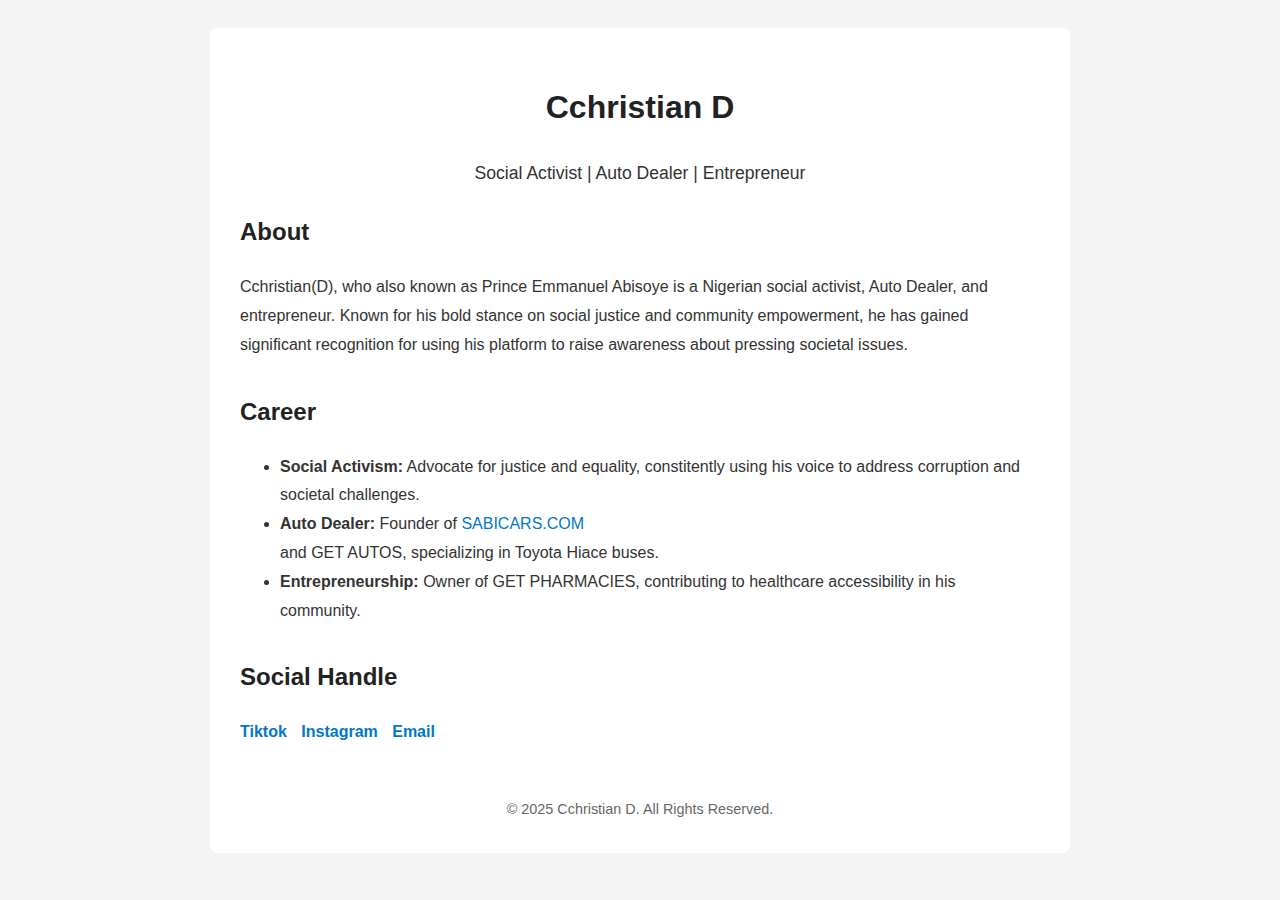
==== index.html @ 1371fea7 "Create index.html" ====
<!DOCTYPE html>
<html lang="en">
<head>
  <meta charset="UTF-8">
  <meta name="viewport" content="width=device-width, initial-scale=1.0">
  <title>Cchristian D - Portfolio</title>
  <style>
    body{
      font-family: Arial, sans-serif;
      line-height: 1.8;
      background-color: #f4f4f4;
      color: #333;
      padding: 20px;
    }
    .container {
      max-width: 800px;
      margin: 0 auto;
      background: white;
      padding: 30px;
      border-radius: 8px;
      border-shadow: 0 5px 15px rgba(0, 0, 0, 0.1);
    }
    h1, h2 {
      color: #222;
    }
    .intro {
      text-align: center;
    }
    .intro p {
      font-size: 1.1em;
    }
    .section {
      margin-bottom: 30px;
    }
    a {
      text-decoration: none;
      color: #0077cc;
    }
    .socials a {
      margin-right: 10px;
      font-weight: bold;
    }
    .footer {
      text-align: center;
      margin-top: 50px;
      font-size: 0.9em;
      color: #666;
    }
  </style>
</head>
<body>
  <div class="container">
    <!--Intro Section-->
    <section class="intro">
      <h1>Cchristian D</h1>
      <p>Social Activist | Auto Dealer | Entrepreneur</p>
    </section>

    <!--About Section-->
    <section class="section">
      <h2>About</h2>
      <p>
        Cchristian(D), who also known as Prince Emmanuel Abisoye is a Nigerian social activist, Auto Dealer, and entrepreneur. Known for his bold stance on social justice and community empowerment, he has gained significant recognition for using his platform to raise awareness about pressing societal issues.
      </p>
    </section>
    <!--Career Highlights-->
    <section class="section">
      <h2>Career</h2>
      <ul>
        <li><strong>Social Activism:</strong> Advocate for justice and equality, constitently using his voice to address corruption and societal challenges.</li>
        <li><strong>Auto Dealer:</strong> Founder of <a href=https://sabicars.com" target="_blank">SABICARS.COM</a></li> and GET AUTOS, specializing in Toyota Hiace buses.</li>
        <li><strong>Entrepreneurship:</strong> Owner of GET PHARMACIES, contributing to healthcare accessibility in his community.</li>
      </ul>
    </section>
    
    <!--Social Links-->
    <section class="section socials">
      <h2>Social Handle</h2>
      <a href="https://tiktok.com/@cchritian_d" target="_blank">Tiktok</a>
      <a href="https://instagram.com/@cchrist.d" target="_blank">Instagram</a>
      <a href="mailto:Cchristian@gmail.com">Email</a>
    </section>

    <!--footer-->
    <div class="footer">
      © 2025 Cchristian D. All Rights Reserved.
    </div>
  </div>
</body>
</html>
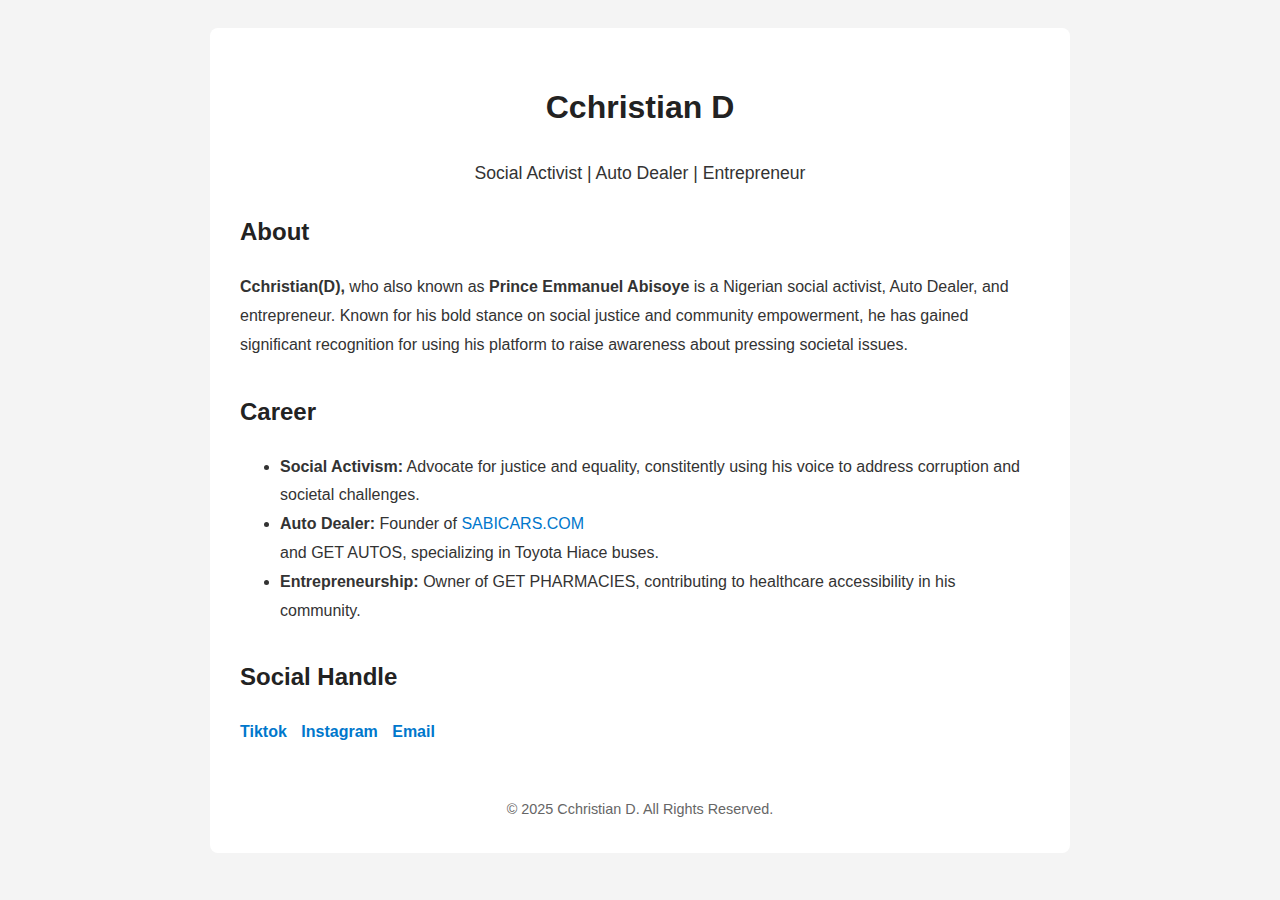
==== commit df3653c0: "Update index.html" ====
--- a/index.html
+++ b/index.html
@@ -6,7 +6,7 @@
   <title>Cchristian D - Portfolio</title>
   <style>
     body{
-      font-family: Arial, sans-serif;
+      font-family: 'Arial', sans-serif;
       line-height: 1.8;
       background-color: #f4f4f4;
       color: #333;
@@ -60,7 +60,7 @@
     <section class="section">
       <h2>About</h2>
       <p>
-        Cchristian(D), who also known as Prince Emmanuel Abisoye is a Nigerian social activist, Auto Dealer, and entrepreneur. Known for his bold stance on social justice and community empowerment, he has gained significant recognition for using his platform to raise awareness about pressing societal issues.
+        <strong>Cchristian(D),</strong> who also known as <strong>Prince Emmanuel Abisoye</strong> is a Nigerian social activist, Auto Dealer, and entrepreneur. Known for his bold stance on social justice and community empowerment, he has gained significant recognition for using his platform to raise awareness about pressing societal issues.
       </p>
     </section>
     <!--Career Highlights-->
@@ -68,7 +68,7 @@
       <h2>Career</h2>
       <ul>
         <li><strong>Social Activism:</strong> Advocate for justice and equality, constitently using his voice to address corruption and societal challenges.</li>
-        <li><strong>Auto Dealer:</strong> Founder of <a href=https://sabicars.com" target="_blank">SABICARS.COM</a></li> and GET AUTOS, specializing in Toyota Hiace buses.</li>
+        <li><strong>Auto Dealer:</strong> Founder of <a href="https://sabicars.com" target="_blank">SABICARS.COM</a></li> and GET AUTOS, specializing in Toyota Hiace buses.</li>
         <li><strong>Entrepreneurship:</strong> Owner of GET PHARMACIES, contributing to healthcare accessibility in his community.</li>
       </ul>
     </section>
